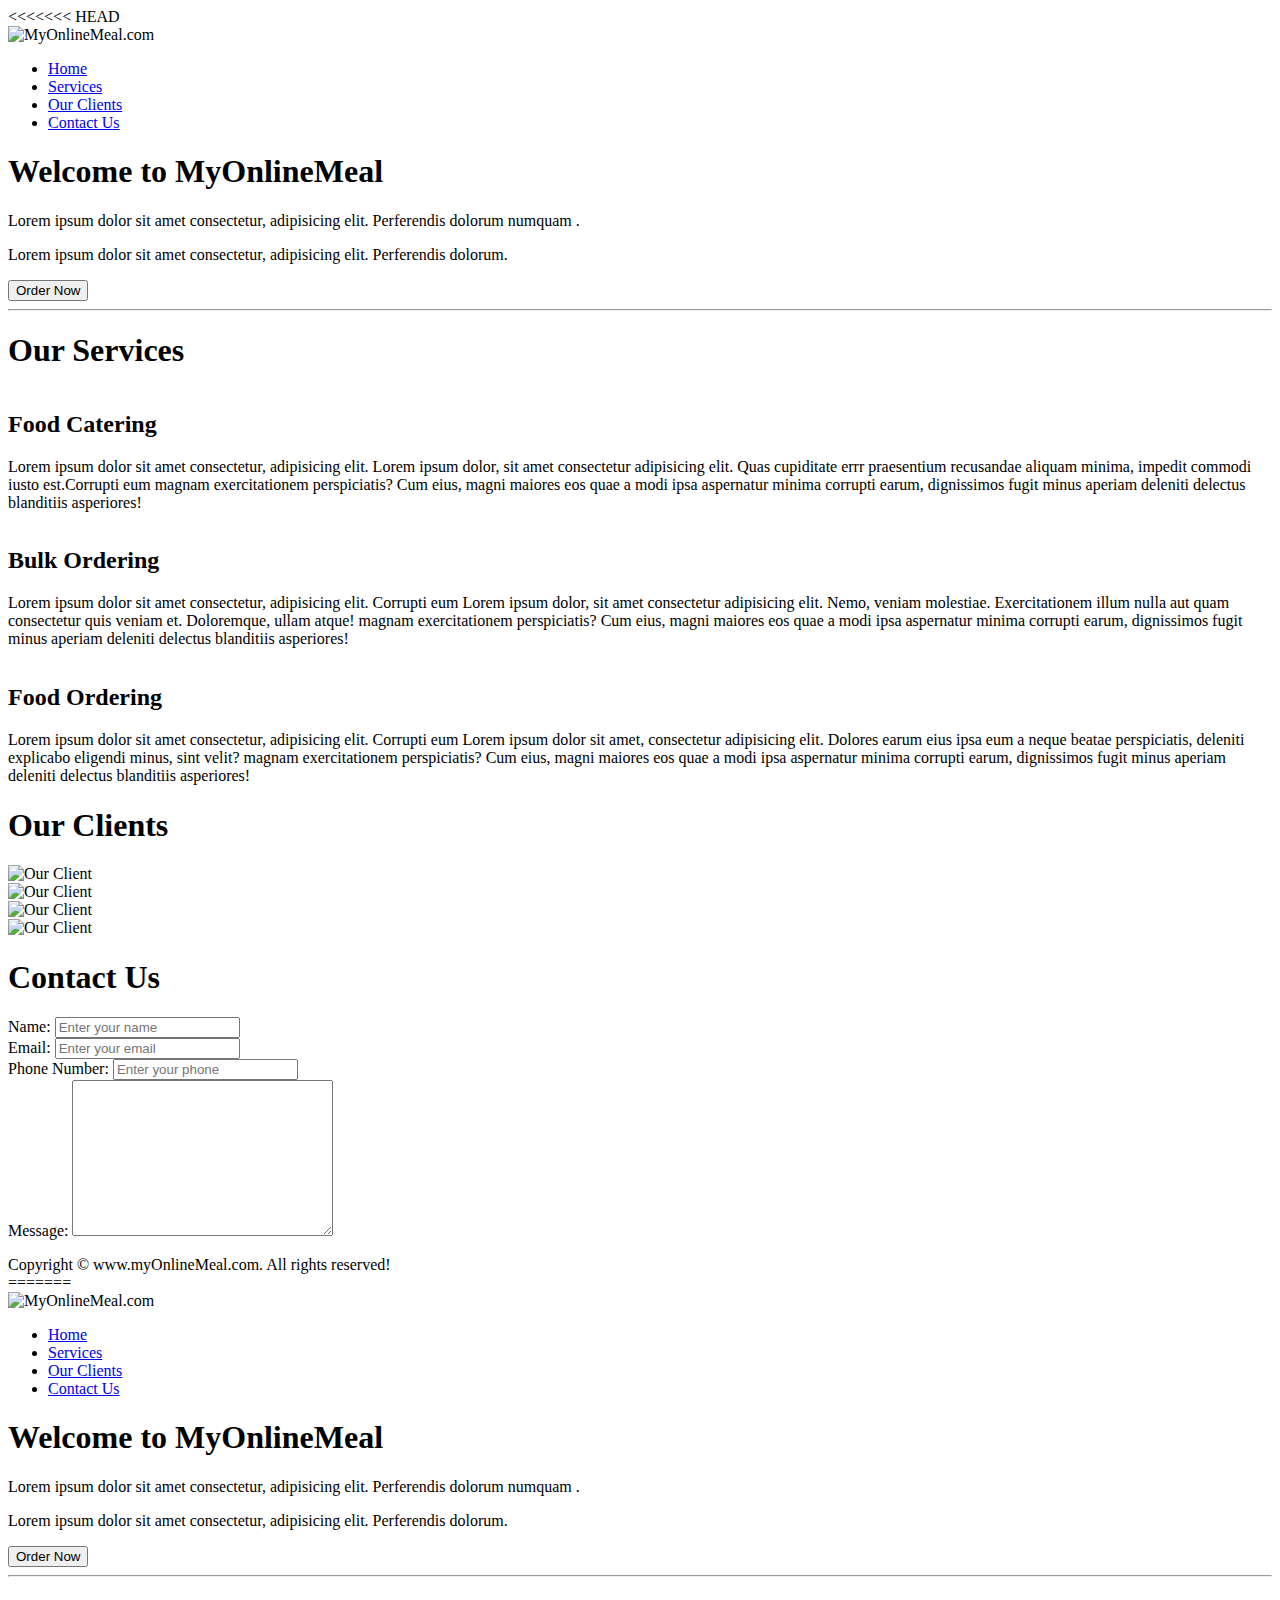
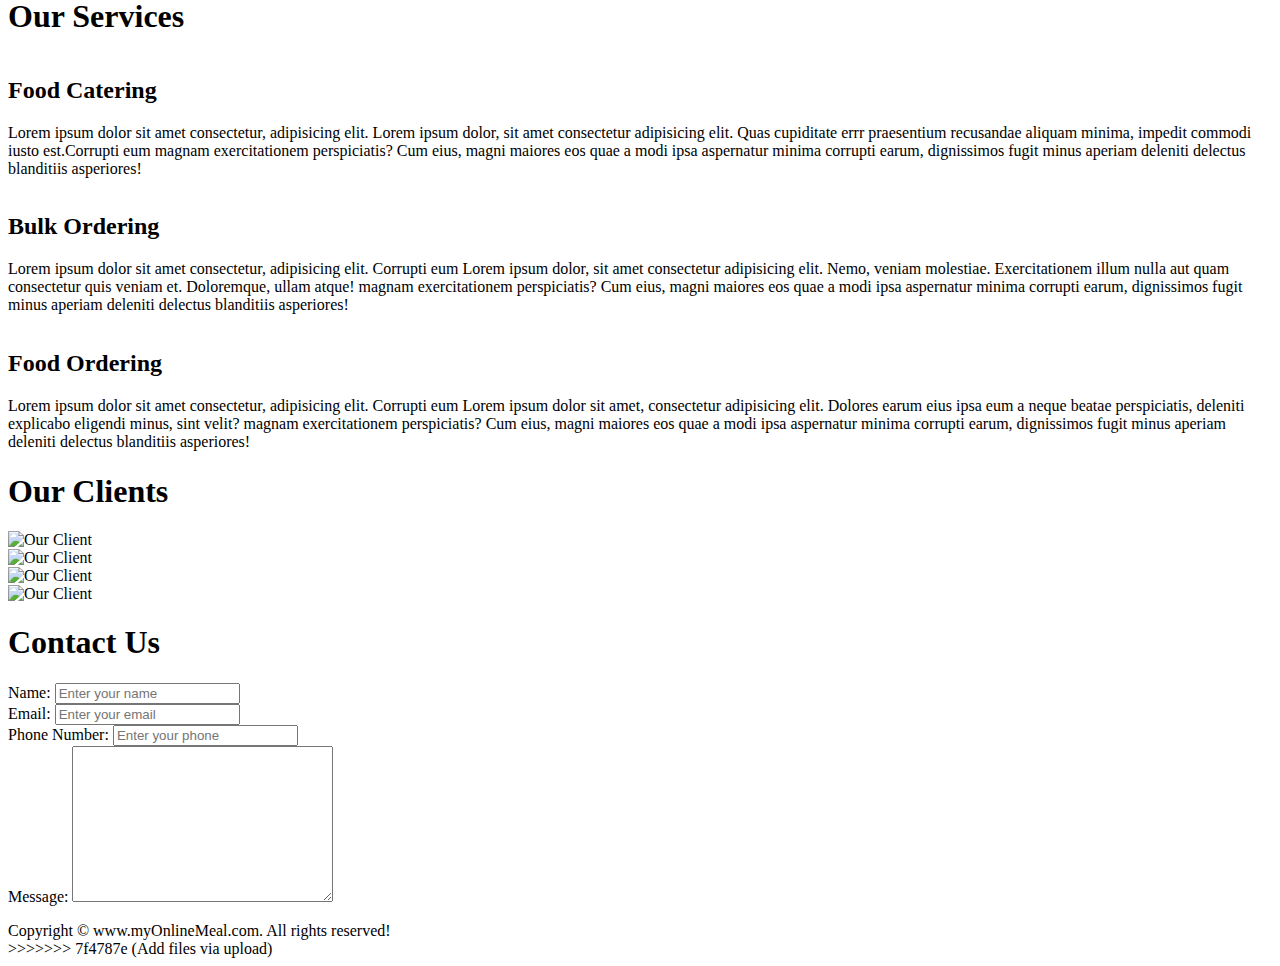
==== index.html @ 0152e897 "Add files via upload" ====
<<<<<<< HEAD
<!DOCTYPE html>
<html lang="en">
<head>
    <meta charset="UTF-8">
    <meta http-equiv="X-UA-Compatible" content="IE=edge">
    <meta name="viewport" content="width=device-width, initial-scale=1.0">
    <title>Best Online Food Delivery Services in India | MyOnlineMeal.com</title>
    <link rel="stylesheet" href="css/style.css">
    <link rel="stylesheet" media="screen and (max-width: 1170px)" href="css/phone.css">
    <link href="http://fonts.cdnfonts.com/css/baloo-bhai-2" rel="stylesheet">
</head>
<body>
   <nav id="navbar">
    <div id="logo">
        <img src="logo.png" alt="MyOnlineMeal.com">
    </div>
    <ul>
        <li class="item"><a href="#home">Home</a></li>
        <li class="item"><a href="#services-container">Services</a></li>
        <li class="item"><a href="#client-section">Our Clients</a></li>
        <li class="item"><a href="#contact">Contact Us</a></li>

    </ul>

   </nav> 

   <section id="home">
     <h1 class="h-primary">Welcome to MyOnlineMeal</h1>
     <p>Lorem ipsum dolor sit amet consectetur, adipisicing elit. Perferendis dolorum numquam . </p>
     <p>Lorem ipsum dolor sit amet consectetur, adipisicing elit. Perferendis dolorum. </p>
     <button class="btn">Order Now</button>
   </section>
   <hr>
   <section id="services-container">
    <h1 class="h-primary center">Our Services</h1>
    <div id="services">
        <div class="box">
        <img src="img/bg6.png" alt="">
        <h2 class="h-secondary center">Food Catering</h2>
        <p class="center">Lorem ipsum dolor sit amet consectetur, adipisicing elit. 
            Lorem ipsum dolor, sit amet consectetur adipisicing elit. Quas cupiditate errr 
             praesentium recusandae aliquam minima, impedit commodi iusto est.Corrupti eum 
            magnam exercitationem perspiciatis? Cum eius, magni maiores eos quae a
             modi ipsa aspernatur minima corrupti earum, dignissimos fugit minus aperiam
              deleniti delectus blanditiis asperiores!</p>
        </div>
        <div class="box">
            <img src="img/bg4.png" alt="">
            <h2 class="h-secondary center">Bulk Ordering</h2>
            <p class="center">Lorem ipsum dolor sit amet consectetur, adipisicing elit. Corrupti eum
                Lorem ipsum dolor, sit amet consectetur adipisicing elit. Nemo, veniam molestiae. 
                Exercitationem illum nulla aut quam consectetur quis veniam et. Doloremque, ullam atque!
                magnam exercitationem perspiciatis? Cum eius, magni maiores eos quae a
                 modi ipsa aspernatur minima corrupti earum, dignissimos fugit minus aperiam
                  deleniti delectus blanditiis asperiores!</p>
            </div>
            <div class="box">
                <img src="img/bg3.png" alt="">
                <h2 class="h-secondary center">Food Ordering</h2>
                <p class="center">Lorem ipsum dolor sit amet consectetur, adipisicing elit. Corrupti eum
                    Lorem ipsum dolor sit amet, consectetur adipisicing elit. Dolores earum eius ipsa eum 
                    a neque beatae perspiciatis, deleniti explicabo eligendi minus, sint velit? 
                    magnam exercitationem perspiciatis? Cum eius, magni maiores eos quae a
                     modi ipsa aspernatur minima corrupti earum, dignissimos fugit minus aperiam
                      deleniti delectus blanditiis asperiores!</p>
                </div>
    </div>
    </h1>
   </section>
</hr>
   <section id="client-section">
    <h1 class="h-primary center">Our Clients</h1>
    <div id="clients">
        <div class="client-item">
            <img src="img/logo4.png" alt="Our Client" >
        </div>
        <div class="client-item">
            <img src="img/logo5.png" alt="Our Client" >
        </div>
        <div class="client-item">
            <img src="img/logo7.png" alt="Our Client" >
        </div>
        <div class="client-item">
            <img src="img/logo6.png" alt="Our Client" >
        </div>
    </div>
   </section>
   <section id="contact">
    <h1 class="h-primaqry center">Contact Us</h1>
    <div id="contact-box">
        <form action="" >
            <div class="form-group">
                <label for="name">Name:</label>
                <input type="text" name="name" id="name" placeholder="Enter your name">
            </div>
            <div class="form-group">
                <label for="email">Email:</label>
                <input type="email" name="name" id="email" placeholder="Enter your email">
            </div>
            <div class="form-group">
                <label for="phone">Phone Number:</label>
                <input type="phone" name="name" id="phone" placeholder="Enter your phone">
            </div>
            <div class="form-group">
                <label for="message">Message:</label>
                <textarea name="message" id="message" cols="30" rows="10"></textarea>
            </div>
        </form>
    </div>
   </section>


   <footer>
    <div class="center">
        Copyright &copy; www.myOnlineMeal.com. All rights reserved!
    </div>
   </footer>
</body>
=======
<!DOCTYPE html>
<html lang="en">
<head>
    <meta charset="UTF-8">
    <meta http-equiv="X-UA-Compatible" content="IE=edge">
    <meta name="viewport" content="width=device-width, initial-scale=1.0">
    <title>Best Online Food Delivery Services in India | MyOnlineMeal.com</title>
    <link rel="stylesheet" href="css/style.css">
    <link rel="stylesheet" media="screen and (max-width: 1170px)" href="css/phone.css">
    <link href="http://fonts.cdnfonts.com/css/baloo-bhai-2" rel="stylesheet">
</head>
<body>
   <nav id="navbar">
    <div id="logo">
        <img src="logo.png" alt="MyOnlineMeal.com">
    </div>
    <ul>
        <li class="item"><a href="#home">Home</a></li>
        <li class="item"><a href="#services-container">Services</a></li>
        <li class="item"><a href="#client-section">Our Clients</a></li>
        <li class="item"><a href="#contact">Contact Us</a></li>

    </ul>

   </nav> 

   <section id="home">
     <h1 class="h-primary">Welcome to MyOnlineMeal</h1>
     <p>Lorem ipsum dolor sit amet consectetur, adipisicing elit. Perferendis dolorum numquam . </p>
     <p>Lorem ipsum dolor sit amet consectetur, adipisicing elit. Perferendis dolorum. </p>
     <button class="btn">Order Now</button>
   </section>
   <hr>
   <section id="services-container">
    <h1 class="h-primary center">Our Services</h1>
    <div id="services">
        <div class="box">
        <img src="img/bg6.png" alt="">
        <h2 class="h-secondary center">Food Catering</h2>
        <p class="center">Lorem ipsum dolor sit amet consectetur, adipisicing elit. 
            Lorem ipsum dolor, sit amet consectetur adipisicing elit. Quas cupiditate errr 
             praesentium recusandae aliquam minima, impedit commodi iusto est.Corrupti eum 
            magnam exercitationem perspiciatis? Cum eius, magni maiores eos quae a
             modi ipsa aspernatur minima corrupti earum, dignissimos fugit minus aperiam
              deleniti delectus blanditiis asperiores!</p>
        </div>
        <div class="box">
            <img src="img/bg4.png" alt="">
            <h2 class="h-secondary center">Bulk Ordering</h2>
            <p class="center">Lorem ipsum dolor sit amet consectetur, adipisicing elit. Corrupti eum
                Lorem ipsum dolor, sit amet consectetur adipisicing elit. Nemo, veniam molestiae. 
                Exercitationem illum nulla aut quam consectetur quis veniam et. Doloremque, ullam atque!
                magnam exercitationem perspiciatis? Cum eius, magni maiores eos quae a
                 modi ipsa aspernatur minima corrupti earum, dignissimos fugit minus aperiam
                  deleniti delectus blanditiis asperiores!</p>
            </div>
            <div class="box">
                <img src="img/bg3.png" alt="">
                <h2 class="h-secondary center">Food Ordering</h2>
                <p class="center">Lorem ipsum dolor sit amet consectetur, adipisicing elit. Corrupti eum
                    Lorem ipsum dolor sit amet, consectetur adipisicing elit. Dolores earum eius ipsa eum 
                    a neque beatae perspiciatis, deleniti explicabo eligendi minus, sint velit? 
                    magnam exercitationem perspiciatis? Cum eius, magni maiores eos quae a
                     modi ipsa aspernatur minima corrupti earum, dignissimos fugit minus aperiam
                      deleniti delectus blanditiis asperiores!</p>
                </div>
    </div>
    </h1>
   </section>
</hr>
   <section id="client-section">
    <h1 class="h-primary center">Our Clients</h1>
    <div id="clients">
        <div class="client-item">
            <img src="img/logo4.png" alt="Our Client" >
        </div>
        <div class="client-item">
            <img src="img/logo5.png" alt="Our Client" >
        </div>
        <div class="client-item">
            <img src="img/logo7.png" alt="Our Client" >
        </div>
        <div class="client-item">
            <img src="img/logo6.png" alt="Our Client" >
        </div>
    </div>
   </section>
   <section id="contact">
    <h1 class="h-primaqry center">Contact Us</h1>
    <div id="contact-box">
        <form action="" >
            <div class="form-group">
                <label for="name">Name:</label>
                <input type="text" name="name" id="name" placeholder="Enter your name">
            </div>
            <div class="form-group">
                <label for="email">Email:</label>
                <input type="email" name="name" id="email" placeholder="Enter your email">
            </div>
            <div class="form-group">
                <label for="phone">Phone Number:</label>
                <input type="phone" name="name" id="phone" placeholder="Enter your phone">
            </div>
            <div class="form-group">
                <label for="message">Message:</label>
                <textarea name="message" id="message" cols="30" rows="10"></textarea>
            </div>
        </form>
    </div>
   </section>


   <footer>
    <div class="center">
        Copyright &copy; www.myOnlineMeal.com. All rights reserved!
    </div>
   </footer>
</body>
>>>>>>> 7f4787e (Add files via upload)
</html>
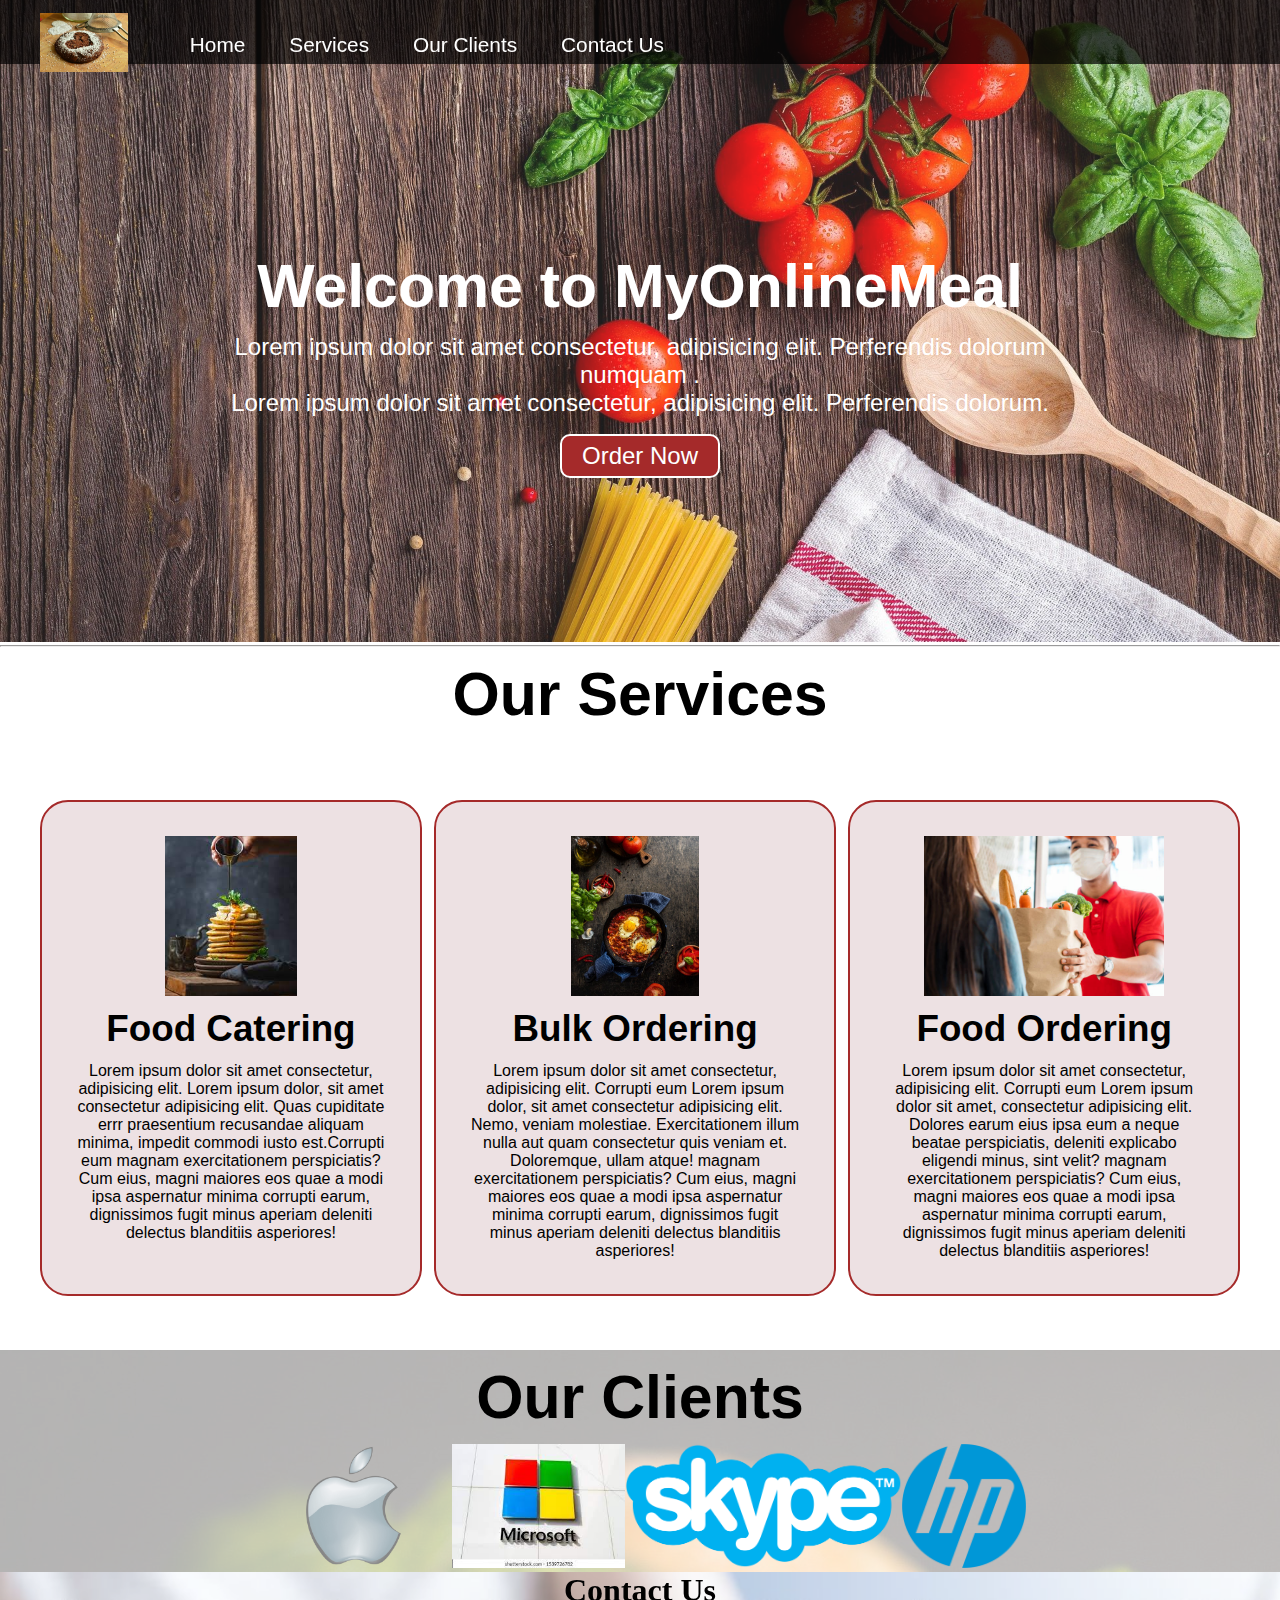
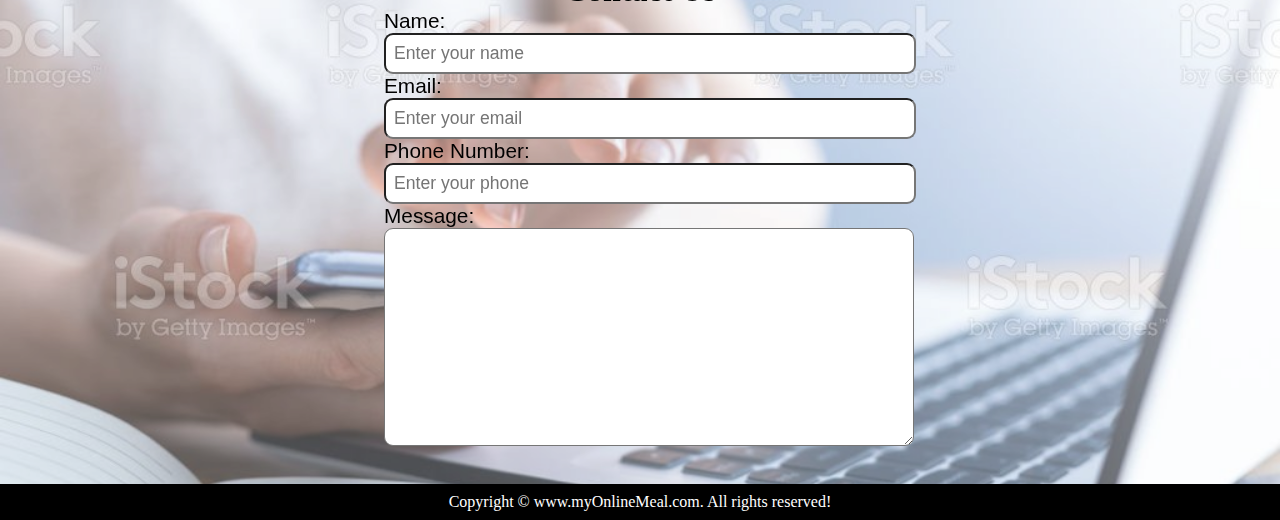
==== commit fb1584ad: "adding files" ====
--- a/index.html
+++ b/index.html
@@ -1,4 +1,3 @@
-<<<<<<< HEAD
 <!DOCTYPE html>
 <html lang="en">
 <head>
@@ -117,124 +116,4 @@
     </div>
    </footer>
 </body>
-=======
-<!DOCTYPE html>
-<html lang="en">
-<head>
-    <meta charset="UTF-8">
-    <meta http-equiv="X-UA-Compatible" content="IE=edge">
-    <meta name="viewport" content="width=device-width, initial-scale=1.0">
-    <title>Best Online Food Delivery Services in India | MyOnlineMeal.com</title>
-    <link rel="stylesheet" href="css/style.css">
-    <link rel="stylesheet" media="screen and (max-width: 1170px)" href="css/phone.css">
-    <link href="http://fonts.cdnfonts.com/css/baloo-bhai-2" rel="stylesheet">
-</head>
-<body>
-   <nav id="navbar">
-    <div id="logo">
-        <img src="logo.png" alt="MyOnlineMeal.com">
-    </div>
-    <ul>
-        <li class="item"><a href="#home">Home</a></li>
-        <li class="item"><a href="#services-container">Services</a></li>
-        <li class="item"><a href="#client-section">Our Clients</a></li>
-        <li class="item"><a href="#contact">Contact Us</a></li>
-
-    </ul>
-
-   </nav> 
-
-   <section id="home">
-     <h1 class="h-primary">Welcome to MyOnlineMeal</h1>
-     <p>Lorem ipsum dolor sit amet consectetur, adipisicing elit. Perferendis dolorum numquam . </p>
-     <p>Lorem ipsum dolor sit amet consectetur, adipisicing elit. Perferendis dolorum. </p>
-     <button class="btn">Order Now</button>
-   </section>
-   <hr>
-   <section id="services-container">
-    <h1 class="h-primary center">Our Services</h1>
-    <div id="services">
-        <div class="box">
-        <img src="img/bg6.png" alt="">
-        <h2 class="h-secondary center">Food Catering</h2>
-        <p class="center">Lorem ipsum dolor sit amet consectetur, adipisicing elit. 
-            Lorem ipsum dolor, sit amet consectetur adipisicing elit. Quas cupiditate errr 
-             praesentium recusandae aliquam minima, impedit commodi iusto est.Corrupti eum 
-            magnam exercitationem perspiciatis? Cum eius, magni maiores eos quae a
-             modi ipsa aspernatur minima corrupti earum, dignissimos fugit minus aperiam
-              deleniti delectus blanditiis asperiores!</p>
-        </div>
-        <div class="box">
-            <img src="img/bg4.png" alt="">
-            <h2 class="h-secondary center">Bulk Ordering</h2>
-            <p class="center">Lorem ipsum dolor sit amet consectetur, adipisicing elit. Corrupti eum
-                Lorem ipsum dolor, sit amet consectetur adipisicing elit. Nemo, veniam molestiae. 
-                Exercitationem illum nulla aut quam consectetur quis veniam et. Doloremque, ullam atque!
-                magnam exercitationem perspiciatis? Cum eius, magni maiores eos quae a
-                 modi ipsa aspernatur minima corrupti earum, dignissimos fugit minus aperiam
-                  deleniti delectus blanditiis asperiores!</p>
-            </div>
-            <div class="box">
-                <img src="img/bg3.png" alt="">
-                <h2 class="h-secondary center">Food Ordering</h2>
-                <p class="center">Lorem ipsum dolor sit amet consectetur, adipisicing elit. Corrupti eum
-                    Lorem ipsum dolor sit amet, consectetur adipisicing elit. Dolores earum eius ipsa eum 
-                    a neque beatae perspiciatis, deleniti explicabo eligendi minus, sint velit? 
-                    magnam exercitationem perspiciatis? Cum eius, magni maiores eos quae a
-                     modi ipsa aspernatur minima corrupti earum, dignissimos fugit minus aperiam
-                      deleniti delectus blanditiis asperiores!</p>
-                </div>
-    </div>
-    </h1>
-   </section>
-</hr>
-   <section id="client-section">
-    <h1 class="h-primary center">Our Clients</h1>
-    <div id="clients">
-        <div class="client-item">
-            <img src="img/logo4.png" alt="Our Client" >
-        </div>
-        <div class="client-item">
-            <img src="img/logo5.png" alt="Our Client" >
-        </div>
-        <div class="client-item">
-            <img src="img/logo7.png" alt="Our Client" >
-        </div>
-        <div class="client-item">
-            <img src="img/logo6.png" alt="Our Client" >
-        </div>
-    </div>
-   </section>
-   <section id="contact">
-    <h1 class="h-primaqry center">Contact Us</h1>
-    <div id="contact-box">
-        <form action="" >
-            <div class="form-group">
-                <label for="name">Name:</label>
-                <input type="text" name="name" id="name" placeholder="Enter your name">
-            </div>
-            <div class="form-group">
-                <label for="email">Email:</label>
-                <input type="email" name="name" id="email" placeholder="Enter your email">
-            </div>
-            <div class="form-group">
-                <label for="phone">Phone Number:</label>
-                <input type="phone" name="name" id="phone" placeholder="Enter your phone">
-            </div>
-            <div class="form-group">
-                <label for="message">Message:</label>
-                <textarea name="message" id="message" cols="30" rows="10"></textarea>
-            </div>
-        </form>
-    </div>
-   </section>
-
-
-   <footer>
-    <div class="center">
-        Copyright &copy; www.myOnlineMeal.com. All rights reserved!
-    </div>
-   </footer>
-</body>
->>>>>>> 7f4787e (Add files via upload)
 </html>--- a/css/style.css
+++ b/css/style.css
@@ -0,0 +1,227 @@
+/*CSS Reset*/
+*{
+    margin: 0;
+    padding: 0;
+}
+html{
+    scroll-behavior: smooth;
+}
+/*CSS Variables*/
+:root{
+    --navbar-height: 59px;
+}
+
+/*Navigation Bar*/
+#navbar{
+    display: flex;
+    align-items: center;
+    position: sticky;
+    top: 0px;
+}
+#navbar::before{
+    content: "";
+    background-color: black;
+    position: absolute;
+    top: 0px;
+    left: 0px ;
+    height: 72%;
+    width:100%;
+    z-index: -1;
+    opacity:0.7;
+
+}
+
+/*Navigation bar: Logo and Image*/
+#logo{
+    margin: 10px 34px;
+}
+
+#logo img{
+    height:59px;
+    margin: 3px 6px;
+}
+
+
+/* Navigation Bar: List Styling */
+
+#navbar ul{
+    display: flex;
+    font-family: 'Baloo Bhai 2', sans-serif;
+}
+
+
+#navbar ul li{
+   /* color: white; */
+   list-style: none;
+   font-size: 1.3rem;
+}
+#navbar ul li a{
+    color: white;
+    display: block;
+    padding: 3px 22px;
+    border-radius: 20px;
+    text-decoration: none;   
+ }
+
+ #navbar ul li a:hover{
+    color: black;
+   background-color: white;   
+ }
+ /*Home Section*/
+ #home{
+    display:flex;
+    flex-direction: column;
+    padding: 3px 200px;
+    height: 550px;
+    justify-content: center;
+    align-items: center;
+ }
+
+ #home::before{
+    content: "";
+    background: url('../bg1.jpg') no-repeat center center/cover;
+    position: absolute;
+    height: 642px;
+    top: 0px;
+    left: 0px ;
+    width:100%;
+    z-index: -1;
+    opacity:0.89;
+  
+ }
+ #home h1{
+    color: white;
+    text-align: center;
+    font-family: 'Baloo Bhai 2', sans-serif;
+ }
+ #home p{
+    color: white;
+    text-align: center;
+    font-size: 1.5rem;
+    font-family: 'Baloo Bhai 2', sans-serif;
+ }
+ /*Services Sections*/
+#services{
+    margin: 34px;
+    display: flex;
+}
+#services .box{
+    border:  2px solid brown;
+    border: 2px solid brown;
+    padding: 34px;
+    margin: 25px 6px;
+    border-radius: 28px;
+    background: #ede1e3;
+    margin-bottom: 20px;
+}
+#services .box img{
+    height: 160px;
+    margin: auto;
+    display: block;
+}
+
+#services .box p{
+    font-family: 'Baloo Bhai 2', sans-serif;
+}
+#services{}
+#services{
+    margin: 34px;
+    display: flex;
+}
+
+/*Client Section*/
+#client-section{
+    position: relative;
+}
+#client-section::before{
+    content: "";
+    position: absolute;
+    background: url('../bg.jpg');
+    width: 100%;
+    height: 100%;
+    z-index: -1;
+    opacity: 0.3;
+}
+
+#clients{
+    display: flex;
+    justify-content: center;
+    align-items: center;
+}
+#client-item{
+    padding: 34px;
+
+}
+
+#clients img{
+    height: 124px;
+}
+
+/*Contact Section*/
+#contact{
+    position: relative;
+}
+#contact::before{
+    content: "";
+    position: absolute;
+    width: 100%;
+    height: 100%;
+    z-index: -1;
+    opacity: 0.7;
+    background: url('../contact.jpg')no-repeat center center/cover;
+    
+}
+#contact-box{
+    display: flex;
+    justify-content: center;
+    align-items: center;
+    padding-bottom: 34px;
+
+}
+#contact-box input,
+#contact-box textarea{
+    width:100%;
+    padding: 0.5rem;
+    border-radius: 9px;
+    font-size: 1.1rem;
+
+}
+#contact-box form{
+    width: 40%;
+}
+
+#contact-box label{
+    font-size: 1.3rem;
+    font-family: 'Baloo Bhai 2', sans-serif;
+}
+footer{
+    background: black;
+    color: white;
+    padding: 9px 20px;
+
+}
+ /* Utility Classes */
+ .h-primary{
+    font-family: 'Baloo Bhai 2', sans-serif;
+    font-size: 3.8rem;
+    padding: 12px;
+ }
+ .h-secondary{
+    font-family: 'Baloo Bhai 2', sans-serif;
+    font-size: 2.3rem;
+    padding: 12px;
+ }
+ .btn{
+    padding: 6px 20px;
+    border: 2px solid white;
+    background-color: brown;
+    color: white;
+    margin: 17px;
+    font-size: 1.5rem;
+    border-radius: 10px;
+    cursor:pointer;
+ }
+ .center{
+    text-align: center;
+ }
+ --- a/css/phone.css
+++ b/css/phone.css
@@ -0,0 +1,64 @@
+/* Navigation */
+#navbar{
+    flex-direction: column;
+}
+#navbar ul li a{
+     font-size: 1rem;
+     padding: 0px 7px;
+     padding-bottom: 8px;
+}
+/* Home section */
+#home{
+    height: 370px;
+    padding: 3px 28px;
+}
+#home::before{
+    height: 480px;
+}
+#home p{
+    font-size: 13px;
+
+}
+
+
+/* Serivces section */
+
+#services{
+    flex-direction: column;
+}
+
+#services .box{
+    padding: 14px;
+    margin: 2px 0px;
+    margin-bottom: 20px;
+
+}
+
+/* Clients section */
+#clients{
+    flex-wrap: wrap;
+}
+#clients img{
+    width: 66px;
+    padding: 6px;
+    height: auto;
+}
+
+/* Contact us section */
+#contact-box form{
+        width: 80%;
+}
+#contact-box form{
+    width: 80%;
+}
+
+/* Footer */
+
+/*Utility classes*/
+.h-primary{
+    font-size: 26px;
+}
+.btn{
+    font-size: 13px;
+    padding: 4px 8px;
+}